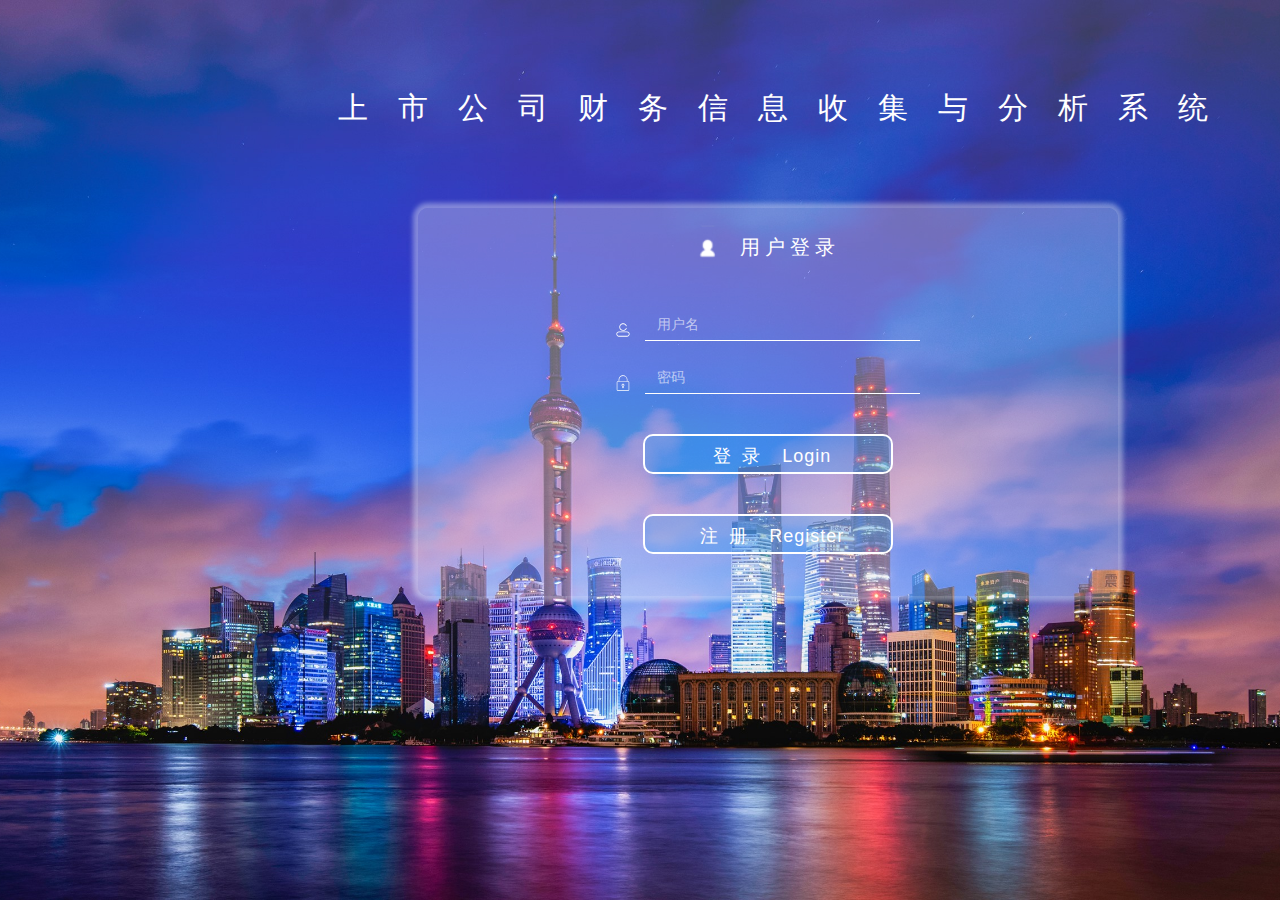
==== html/login.html @ 06d47850 "首次提交" ====
<!DOCTYPE html>
<html>
    <head>
        <meta charset="UTF-8">
        <base target="_self" />
        <link rel="stylesheet" href="../css/reset.css">
        <link rel="stylesheet" href="../css/login-register.min.css">
        <title>登录界面</title>
    </head>
    <body>
        <article class="login" style="margin-right: 248px; margin-left: 248px;">
            <div class="login-content" style="margin: 32px; padding-bottom: 56px; padding-top: 56px;">
                <header class="login-header">
                    <div class="loginHeaderContent">
                        <h3 class="title">
                            上市公司财务信息收集与分析系统
                        </h3>
                    </div>
                </header>
                <div class="loginContent">
                    <div class="loginContentHead">
                        <ul>
                            <li>
                                <i></i>
                                <span>用户登录</span>
                            </li>
                        </ul>
                    </div>
                    <div class="loginContentTab">
                        <div class="contentItem">
                            <form action="index.html">
                                <p>
                                    <label class="auth-icon auth-icon-user" for="username">
                                        <svg class="icon" p-id="3807" t="1586442913188"
                         version="1.1" viewBox="0 0 1024 1024" xmlns="http://www.w3.org/2000/svg"><path
                            d="M517.632 552.149333c-108.714667 0-197.162667-85.546667-197.162667-190.72 0-38.314667 11.690667-75.306667 33.877334-106.922666C391.04 202.026667 452.138667 170.666667 517.632 170.666667c65.408 0 126.464 31.274667 163.2 83.712 7.765333 11.093333 14.250667 22.869333 19.413333 35.072a21.333333 21.333333 0 1 1-39.338666 16.64 147.285333 147.285333 0 0 0-15.018667-27.221334C617.130667 237.824 569.173333 213.333333 517.632 213.333333c-51.626667 0-99.584 24.533333-128.426667 65.621334a143.445333 143.445333 0 0 0-26.069333 82.432c0 81.664 69.290667 148.096 154.453333 148.096 63.402667 0 119.722667-36.437333 143.36-92.8a21.333333 21.333333 0 0 1 39.338667 16.512c-30.378667 72.277333-102.016 118.954667-182.656 118.954666"
                            fill="#ffffff" p-id="3808"></path><path
                            d="M303.829333 627.456c-49.92 0-90.453333 41.088-90.453333 91.605333C213.333333 769.578667 253.866667 810.666667 303.786667 810.666667h416.341333C770.133333 810.666667 810.666667 769.578667 810.666667 719.061333c0-50.517333-40.533333-91.605333-90.453334-91.605333H303.786667zM720.213333 853.333333H303.829333C230.442667 853.333333 170.709333 793.088 170.709333 719.061333 170.666667 645.034667 230.4 584.789333 303.786667 584.789333h416.341333C793.6 584.789333 853.333333 645.034667 853.333333 719.061333 853.333333 793.088 793.6 853.333333 720.213333 853.333333z"
                            fill="#ffffff" p-id="3809"></path></svg>
                                    </label>
                                    <input type="text" name="name" id="username" placeholder="用户名" class="auth-input">
                                </p>
                                <p>
                                    <label class="auth-icon auth-icon-pwd" for="password">
                                        <svg class="icon" p-id="4677" t="1586443029761"
                                        version="1.1" viewBox="0 0 1024 1024" xmlns="http://www.w3.org/2000/svg"><path
                                           d="M511.176404 551.030949c-38.584889 0-69.974626 31.392323-69.974626 69.979798 0 15.341899 4.874343 29.909333 14.105859 42.121051 0.192646 0.261172 0.404687 0.513293 0.616727 0.768 17.287758 20.146424 18.545778 34.525091 18.620768 35.842586l0 39.965737c0 20.20202 16.434424 36.631273 36.631273 36.631273 20.20202 0 36.632566-16.434424 36.632566-36.631273l0-40.718222c0-0.457697-0.015515-0.919273-0.060768-1.373091 0-0.03103 0.090505-0.005172 0.095677-0.040081 0.100848-0.919273 0.408566-2.884525 1.343354-5.727677 1.883798-5.712162 6.30303-15.080727 16.707232-27.24202 0.151273-0.177131 0.297374-0.359434 0.439596-0.540444 9.702141-12.399192 14.828606-27.288566 14.828606-43.055838C581.161374 582.424566 549.767758 551.030949 511.176404 551.030949L511.176404 551.030949zM541.580929 644.313212c-24.46998 28.748283-25.667232 49.334303-25.434505 55.091717l0 40.308364c0 2.737131-2.232889 4.963556-4.97002 4.963556-2.737131 0-4.964848-2.226424-4.964848-4.963556L506.211556 699.552323c0-2.954343-0.81196-26.410667-25.903838-55.858424-4.873051-6.601697-7.444687-14.429091-7.444687-22.681859 0-21.126465 17.186909-38.319838 38.313374-38.319838 21.131636 0 38.323717 17.193374 38.323717 38.319838C549.500121 629.536323 546.76299 637.586101 541.580929 644.313212L541.580929 644.313212zM541.580929 644.313212"
                                           fill="#ffffff" p-id="4678"></path><path
                                           d="M777.580606 417.122263l-1.989818 0 0-0.232727-36.848485 0 0-101.520808c0-0.67103-0.045253-1.343354-0.126707-2.014384-6.923636-54.061253-33.298101-103.833859-74.272323-140.166465C623.009616 136.546263 569.792646 116.363636 514.505697 116.363636c-60.353939 0-117.095434 23.505455-159.773737 66.177293-42.67701 42.67701-66.176 99.419798-66.176 159.772444l0 74.78303-43.132121 0.025859c-29.812364 0-54.070303 24.256646-54.070303 54.070303l0 383.171232c0 29.818828 24.257939 54.071596 54.070303 54.071596l330.369293 0c0.479677 0 0.954182-0.020687 1.424808-0.065939l198.93398 0c0.469333 0.045253 0.943838 0.065939 1.428687 0.065939 29.808485 0 54.065131-24.252768 54.065131-54.071596L831.645737 471.192566C831.64703 441.378909 807.394263 417.122263 777.580606 417.122263L777.580606 417.122263zM320.246949 342.313374c0-51.889131 20.207192-100.671354 56.899232-137.358222 36.686869-36.69204 85.470384-56.899232 137.358222-56.899232 47.530667 0 93.282263 17.348525 128.806788 48.848162 34.990545 31.021253 57.597414 73.420283 63.733657 119.489939l0 100.495515-386.799192 0.232727L320.245657 342.313374 320.246949 342.313374zM799.954747 854.363798c0 11.773414-9.135838 21.449697-20.69204 22.313374l-0.126707 0L245.423838 876.739232c-12.338424 0-22.37802-10.03701-22.37802-22.375434L223.045818 471.192566c0-12.338424 10.039596-22.379313 22.37802-22.379313l58.984727-0.029737c0.808081 0 1.596768-0.081455 2.373818-0.196525 0.849455 0.135758 1.71701 0.231434 2.606545 0.231434l299.146343 0c0.288323 0.005172 0.731798 0.015515 1.313616 0.015515 1.247677 0 3.152162-0.029737 5.590626-0.156444l105.742222 0c0.656808 0.080162 1.322667 0.135758 2.000162 0.135758l54.398707 0c12.333253 0 22.374141 10.046061 22.374141 22.379313L799.954747 854.363798 799.954747 854.363798zM799.954747 854.363798"
                                           fill="#ffffff" p-id="4679"></path></svg>
                                    </label>
                                    <input type="password" name="password" id="password" placeholder="密码" class="auth-input">
                                </p>
                                <div class="login-button">
                                    <button type="submit">
                                        <span class="loginButton-zh">登录</span>
                                        <span class="loginButton-en">Login</span>
                                    </button>
                                </div>
                                <div class="register-button">
                                    <button type="button">
                                        <a href="register.html">
                                            <span class="registerButton-zh">注册</span>
                                            <span class="registerButton-en">Register</span>
                                        </a>
                                    </button>
                                </div>
                            </form>
                        </div>
                    </div>
                </div>                   
            </div> 
        </article>
    </body>
</html>
---- css/login-register.min.css ----
.login,.register{
    position: relative;
    width: 1040px;
    margin: 0 auto;
}
body{
    background: url(../img/Shanghai-Bund-skyscrapers-night-lights-river-China_2560x1600.jpg) no-repeat center center fixed;
    background-size: cover;
    opacity: 1;
}
[class$="-header"]{
    margin-bottom: 60px;
    text-align: center;
    color: #fff;
    height: 60px;
}
[class$="HeaderContent"]>.title{
    font-size: 30px;
    letter-spacing: 30px;
    margin-bottom: 20px;
    margin-left: 40px;
}
.loginContent,.registerContent{
    width: 700px;
    background-color:rgba(255, 255, 255, .3);
    margin: 0 auto;
    box-shadow: 0 0 5px 5px rgba(255, 255, 255, 0.4);
    border-radius: 10px;
}
[class$="ContentHead"]{
    width: 100%;
    height: 70px;
    line-height: 35px;
    display: block;
    margin-bottom: 10px;
    box-sizing: border-box;
}
li i{
    background:url(../img/icons.png) 11px -20px no-repeat;
    width: 32px;
    height: 35.2px;
    float: left;
    margin-top: 21px;
    margin-left: 270px;
    transform:scale(1.2);
    -ms-transform:scale(1.2);
    -webkit-transform:scale(1.2);
    -o-transform:scale(1.2);
    -moz-transform:scale(1.2);
}
li span{
    color: white;
    font-size: 20px;
    position: absolute;
    margin-top: 22px;
    margin-left: 20px;
    letter-spacing: 5px;
}
[class$=ContentTab]{
    padding: 20px 35px 22px 35px;
}
.contentItem{
    display: block;
}
.contentItem p{
    margin-bottom: 20px;
    position: relative;
    margin-top: 0px;
}
.auth-icon{
    width: 20px;
    height: 20px;
    float: left;
    margin-top: 12.2px;
    margin-left: 160px;
    margin-right: 12px;
}
.auth-input{
    border: 1px solid #ccc;
    padding: 8px 12px;
    font-size: 14px;
    width: 251px;
    background: transparent;
    border: none;
    border-bottom: 1px solid white;
    outline: none;
    
}
.auth-input::-webkit-input-placeholder { /* WebKit browsers */
    color: rgba(255, 255, 255, 0.6);
}
.auth-input::-moz-placeholder { /* Mozilla Firefox 19+ */
    color: white;
}
.auth-input::-ms-input-placeholder { /* Internet Explorer 10+ */
    color: white;
}   
[class$=-button]{
    margin: 0 auto;
}
[class$=-button] button{
    color: #fff;
    background-color: rgba(33,150,243,.3);
    border: 2px solid #fff;
    position: relative;
    cursor: pointer;
    width: 250px;
    height: 40px;
    text-align: center;
    margin: 20px 190px 20px 190px;
    border-radius: 10px;
}
[class$=Button-zh]{
    font-size: 18px;
    letter-spacing: 11px;
    line-height: 38px;
    margin-left: 8px;
}
[class$=Button-en]{
    font-size: 18px;
    letter-spacing: 1px;
    line-height: 38px;
    margin-left: 8px;
}
a:visited,a:link{
    color: #fff;
}
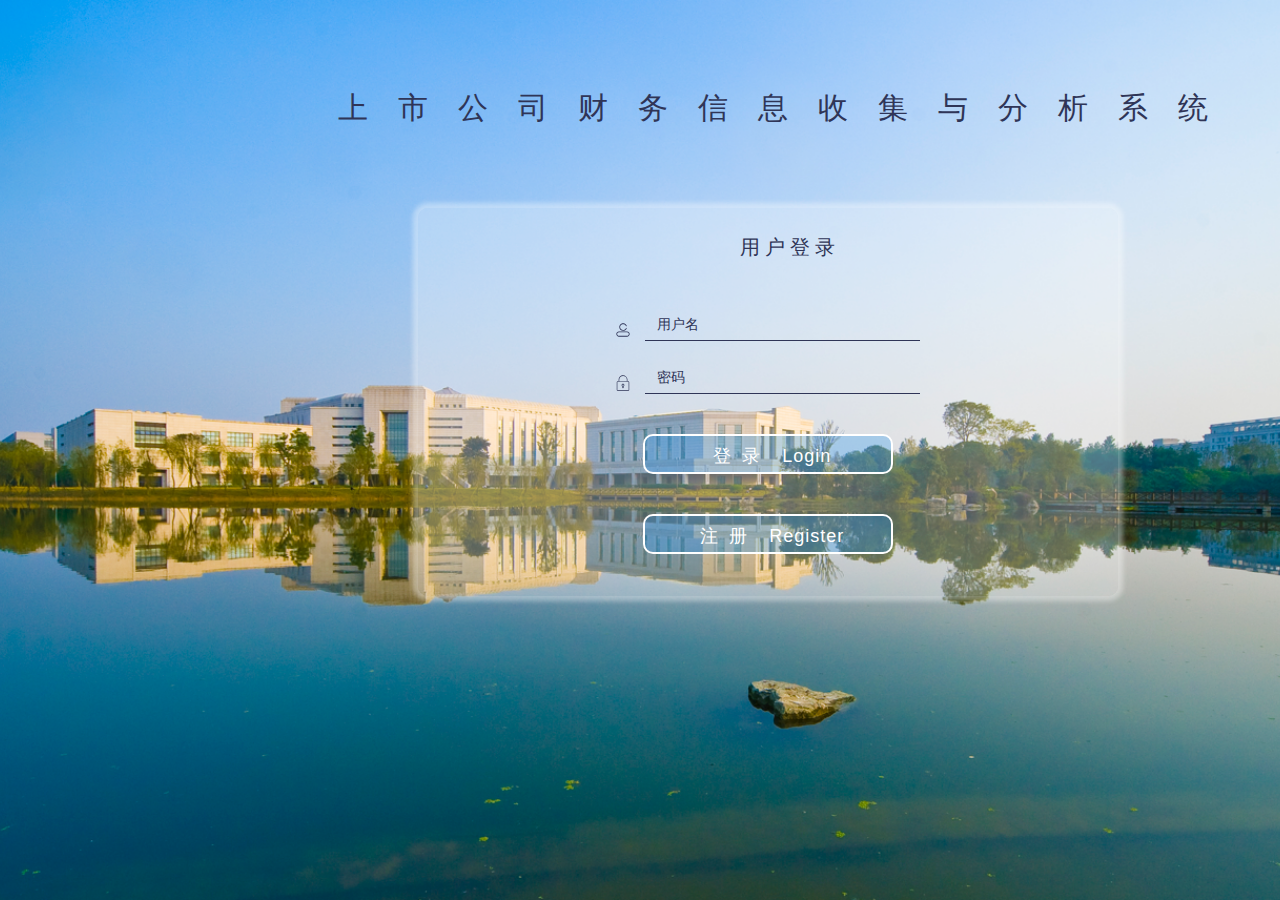
==== commit aef89850: "updata:adapt bg" ====
--- a/html/login.html
+++ b/html/login.html
@@ -5,6 +5,7 @@
         <base target="_self" />
         <link rel="stylesheet" href="../css/reset.css">
         <link rel="stylesheet" href="../css/login-register.min.css">
+        <link rel="stylesheet" href="https://cdn.staticfile.org/font-awesome/4.7.0/css/font-awesome.css">
         <title>登录界面</title>
     </head>
     <body>
@@ -21,7 +22,7 @@
                     <div class="loginContentHead">
                         <ul>
                             <li>
-                                <i></i>
+                                <i class="fa fa-user"></i>
                                 <span>用户登录</span>
                             </li>
                         </ul>
@@ -34,9 +35,9 @@
                                         <svg class="icon" p-id="3807" t="1586442913188"
                          version="1.1" viewBox="0 0 1024 1024" xmlns="http://www.w3.org/2000/svg"><path
                             d="M517.632 552.149333c-108.714667 0-197.162667-85.546667-197.162667-190.72 0-38.314667 11.690667-75.306667 33.877334-106.922666C391.04 202.026667 452.138667 170.666667 517.632 170.666667c65.408 0 126.464 31.274667 163.2 83.712 7.765333 11.093333 14.250667 22.869333 19.413333 35.072a21.333333 21.333333 0 1 1-39.338666 16.64 147.285333 147.285333 0 0 0-15.018667-27.221334C617.130667 237.824 569.173333 213.333333 517.632 213.333333c-51.626667 0-99.584 24.533333-128.426667 65.621334a143.445333 143.445333 0 0 0-26.069333 82.432c0 81.664 69.290667 148.096 154.453333 148.096 63.402667 0 119.722667-36.437333 143.36-92.8a21.333333 21.333333 0 0 1 39.338667 16.512c-30.378667 72.277333-102.016 118.954667-182.656 118.954666"
-                            fill="#ffffff" p-id="3808"></path><path
+                            fill="#2f3557" p-id="3808"></path><path
                             d="M303.829333 627.456c-49.92 0-90.453333 41.088-90.453333 91.605333C213.333333 769.578667 253.866667 810.666667 303.786667 810.666667h416.341333C770.133333 810.666667 810.666667 769.578667 810.666667 719.061333c0-50.517333-40.533333-91.605333-90.453334-91.605333H303.786667zM720.213333 853.333333H303.829333C230.442667 853.333333 170.709333 793.088 170.709333 719.061333 170.666667 645.034667 230.4 584.789333 303.786667 584.789333h416.341333C793.6 584.789333 853.333333 645.034667 853.333333 719.061333 853.333333 793.088 793.6 853.333333 720.213333 853.333333z"
-                            fill="#ffffff" p-id="3809"></path></svg>
+                            fill="#2f3557" p-id="3809"></path></svg>
                                     </label>
                                     <input type="text" name="name" id="username" placeholder="用户名" class="auth-input">
                                 </p>
@@ -45,9 +46,9 @@
                                         <svg class="icon" p-id="4677" t="1586443029761"
                                         version="1.1" viewBox="0 0 1024 1024" xmlns="http://www.w3.org/2000/svg"><path
                                            d="M511.176404 551.030949c-38.584889 0-69.974626 31.392323-69.974626 69.979798 0 15.341899 4.874343 29.909333 14.105859 42.121051 0.192646 0.261172 0.404687 0.513293 0.616727 0.768 17.287758 20.146424 18.545778 34.525091 18.620768 35.842586l0 39.965737c0 20.20202 16.434424 36.631273 36.631273 36.631273 20.20202 0 36.632566-16.434424 36.632566-36.631273l0-40.718222c0-0.457697-0.015515-0.919273-0.060768-1.373091 0-0.03103 0.090505-0.005172 0.095677-0.040081 0.100848-0.919273 0.408566-2.884525 1.343354-5.727677 1.883798-5.712162 6.30303-15.080727 16.707232-27.24202 0.151273-0.177131 0.297374-0.359434 0.439596-0.540444 9.702141-12.399192 14.828606-27.288566 14.828606-43.055838C581.161374 582.424566 549.767758 551.030949 511.176404 551.030949L511.176404 551.030949zM541.580929 644.313212c-24.46998 28.748283-25.667232 49.334303-25.434505 55.091717l0 40.308364c0 2.737131-2.232889 4.963556-4.97002 4.963556-2.737131 0-4.964848-2.226424-4.964848-4.963556L506.211556 699.552323c0-2.954343-0.81196-26.410667-25.903838-55.858424-4.873051-6.601697-7.444687-14.429091-7.444687-22.681859 0-21.126465 17.186909-38.319838 38.313374-38.319838 21.131636 0 38.323717 17.193374 38.323717 38.319838C549.500121 629.536323 546.76299 637.586101 541.580929 644.313212L541.580929 644.313212zM541.580929 644.313212"
-                                           fill="#ffffff" p-id="4678"></path><path
+                                           fill="#2f3557" p-id="4678"></path><path
                                            d="M777.580606 417.122263l-1.989818 0 0-0.232727-36.848485 0 0-101.520808c0-0.67103-0.045253-1.343354-0.126707-2.014384-6.923636-54.061253-33.298101-103.833859-74.272323-140.166465C623.009616 136.546263 569.792646 116.363636 514.505697 116.363636c-60.353939 0-117.095434 23.505455-159.773737 66.177293-42.67701 42.67701-66.176 99.419798-66.176 159.772444l0 74.78303-43.132121 0.025859c-29.812364 0-54.070303 24.256646-54.070303 54.070303l0 383.171232c0 29.818828 24.257939 54.071596 54.070303 54.071596l330.369293 0c0.479677 0 0.954182-0.020687 1.424808-0.065939l198.93398 0c0.469333 0.045253 0.943838 0.065939 1.428687 0.065939 29.808485 0 54.065131-24.252768 54.065131-54.071596L831.645737 471.192566C831.64703 441.378909 807.394263 417.122263 777.580606 417.122263L777.580606 417.122263zM320.246949 342.313374c0-51.889131 20.207192-100.671354 56.899232-137.358222 36.686869-36.69204 85.470384-56.899232 137.358222-56.899232 47.530667 0 93.282263 17.348525 128.806788 48.848162 34.990545 31.021253 57.597414 73.420283 63.733657 119.489939l0 100.495515-386.799192 0.232727L320.245657 342.313374 320.246949 342.313374zM799.954747 854.363798c0 11.773414-9.135838 21.449697-20.69204 22.313374l-0.126707 0L245.423838 876.739232c-12.338424 0-22.37802-10.03701-22.37802-22.375434L223.045818 471.192566c0-12.338424 10.039596-22.379313 22.37802-22.379313l58.984727-0.029737c0.808081 0 1.596768-0.081455 2.373818-0.196525 0.849455 0.135758 1.71701 0.231434 2.606545 0.231434l299.146343 0c0.288323 0.005172 0.731798 0.015515 1.313616 0.015515 1.247677 0 3.152162-0.029737 5.590626-0.156444l105.742222 0c0.656808 0.080162 1.322667 0.135758 2.000162 0.135758l54.398707 0c12.333253 0 22.374141 10.046061 22.374141 22.379313L799.954747 854.363798 799.954747 854.363798zM799.954747 854.363798"
-                                           fill="#ffffff" p-id="4679"></path></svg>
+                                           fill="#2f3557" p-id="4679"></path></svg>
                                     </label>
                                     <input type="password" name="password" id="password" placeholder="密码" class="auth-input">
                                 </p>
--- a/css/login-register.min.css
+++ b/css/login-register.min.css
@@ -4,14 +4,14 @@
     margin: 0 auto;
 }
 body{
-    background: url(../img/Shanghai-Bund-skyscrapers-night-lights-river-China_2560x1600.jpg) no-repeat center center fixed;
+    background: url(../img/3.png) no-repeat center center fixed;
     background-size: cover;
     opacity: 1;
 }
 [class$="-header"]{
     margin-bottom: 60px;
     text-align: center;
-    color: #fff;
+    color: #2f3557;
     height: 60px;
 }
 [class$="HeaderContent"]>.title{
@@ -35,8 +35,10 @@
     margin-bottom: 10px;
     box-sizing: border-box;
 }
+li{
+    font-size: 17px;
+}
 li i{
-    background:url(../img/icons.png) 11px -20px no-repeat;
     width: 32px;
     height: 35.2px;
     float: left;
@@ -47,9 +49,11 @@
     -webkit-transform:scale(1.2);
     -o-transform:scale(1.2);
     -moz-transform:scale(1.2);
+    padding: 11px 10px 6px;
+    box-sizing: border-box;
 }
 li span{
-    color: white;
+    color: #2f3557;
     font-size: 20px;
     position: absolute;
     margin-top: 22px;
@@ -82,18 +86,18 @@
     width: 251px;
     background: transparent;
     border: none;
-    border-bottom: 1px solid white;
+    border-bottom: 1px solid #2f3557;
     outline: none;
     
 }
 .auth-input::-webkit-input-placeholder { /* WebKit browsers */
-    color: rgba(255, 255, 255, 0.6);
+    color: #2f3557;
 }
 .auth-input::-moz-placeholder { /* Mozilla Firefox 19+ */
-    color: white;
+    color: #2f3557;
 }
 .auth-input::-ms-input-placeholder { /* Internet Explorer 10+ */
-    color: white;
+    color: #2f3557;
 }   
 [class$=-button]{
     margin: 0 auto;
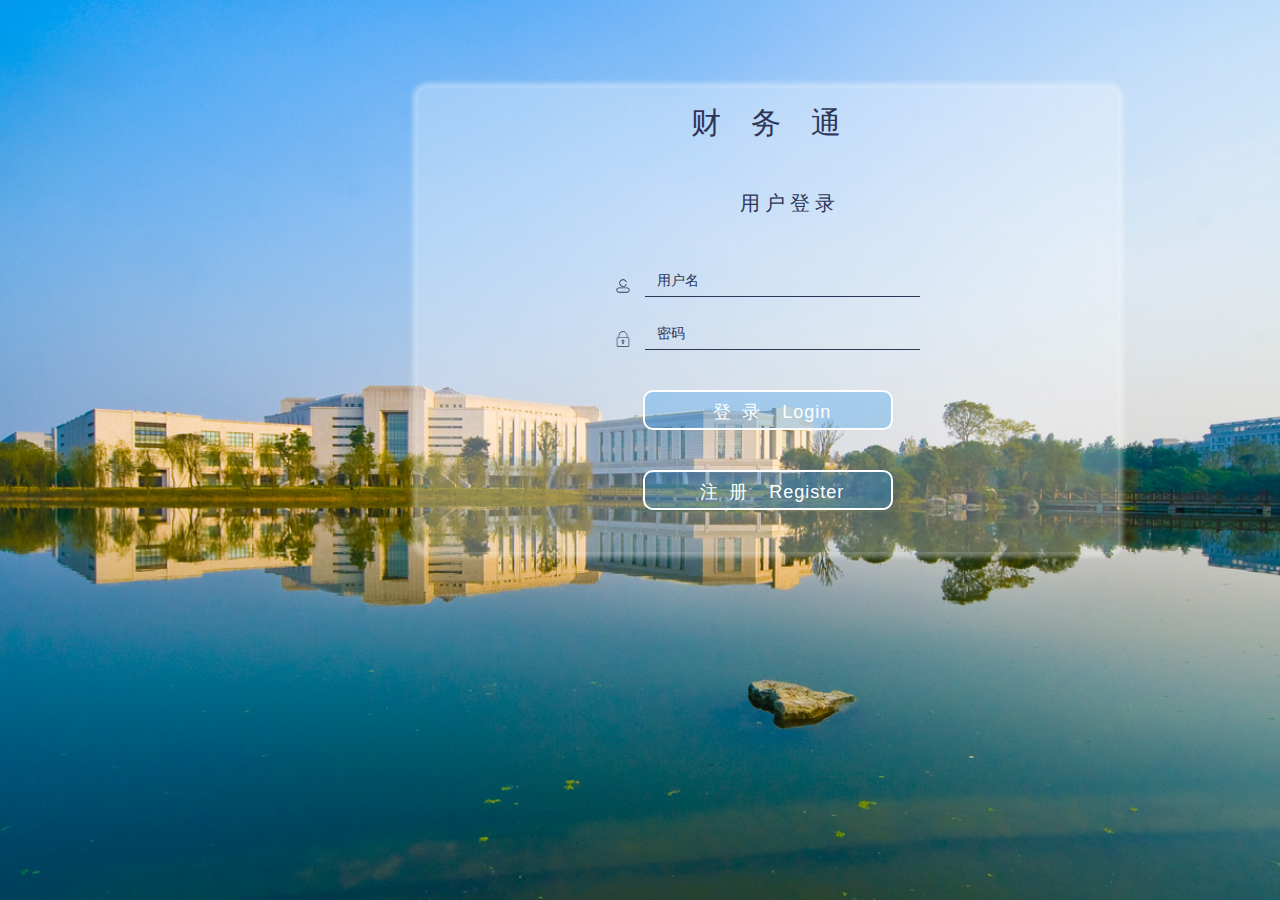
==== commit d4821a2e: "adjustment" ====
--- a/html/login.html
+++ b/html/login.html
@@ -11,14 +11,12 @@
     <body>
         <article class="login" style="margin-right: 248px; margin-left: 248px;">
             <div class="login-content" style="margin: 32px; padding-bottom: 56px; padding-top: 56px;">
-                <header class="login-header">
+                <div class="loginContent">
                     <div class="loginHeaderContent">
                         <h3 class="title">
-                            上市公司财务信息收集与分析系统
+                            财务通
                         </h3>
                     </div>
-                </header>
-                <div class="loginContent">
                     <div class="loginContentHead">
                         <ul>
                             <li>
--- a/css/login-register.min.css
+++ b/css/login-register.min.css
@@ -18,7 +18,11 @@
     font-size: 30px;
     letter-spacing: 30px;
     margin-bottom: 20px;
-    margin-left: 40px;
+    margin-left: 25px;
+}
+.loginHeaderContent{
+    padding-top: 15px;
+    text-align: center;
 }
 .loginContent,.registerContent{
     width: 700px;
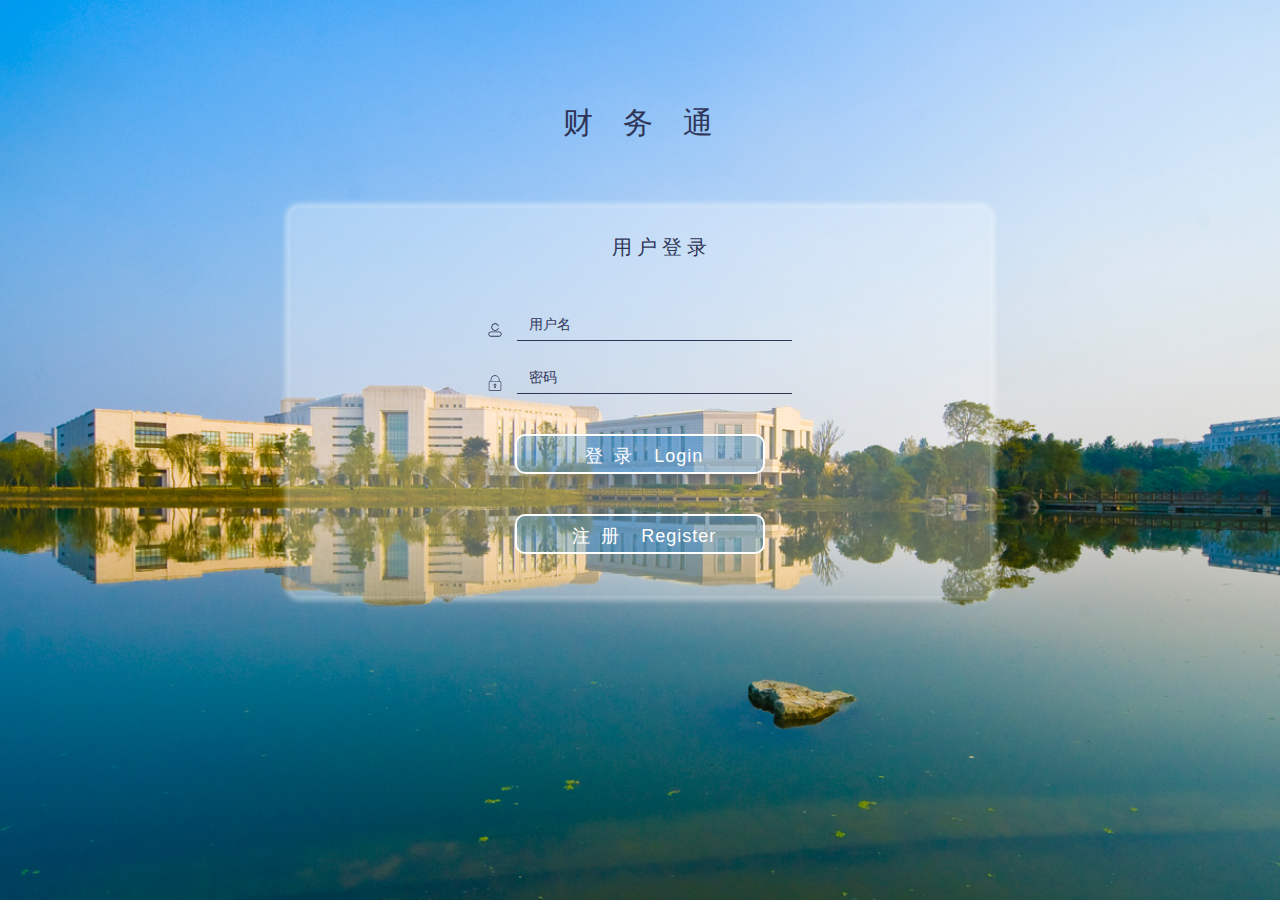
==== commit 951ac3ce: "make init" ====
--- a/html/login.html
+++ b/html/login.html
@@ -3,20 +3,23 @@
     <head>
         <meta charset="UTF-8">
         <base target="_self" />
+        <link href="../img/favicon-ver1.1.ico" rel="shortcut icon">
         <link rel="stylesheet" href="../css/reset.css">
         <link rel="stylesheet" href="../css/login-register.min.css">
         <link rel="stylesheet" href="https://cdn.staticfile.org/font-awesome/4.7.0/css/font-awesome.css">
-        <title>登录界面</title>
+        <title>登录财务通</title>
     </head>
     <body>
-        <article class="login" style="margin-right: 248px; margin-left: 248px;">
+        <article class="login">
             <div class="login-content" style="margin: 32px; padding-bottom: 56px; padding-top: 56px;">
-                <div class="loginContent">
+                <header class="login-header">
                     <div class="loginHeaderContent">
                         <h3 class="title">
-                            财务通
+                            <span>财务通</span>
                         </h3>
                     </div>
+                </header>
+                <div class="loginContent">
                     <div class="loginContentHead">
                         <ul>
                             <li>
